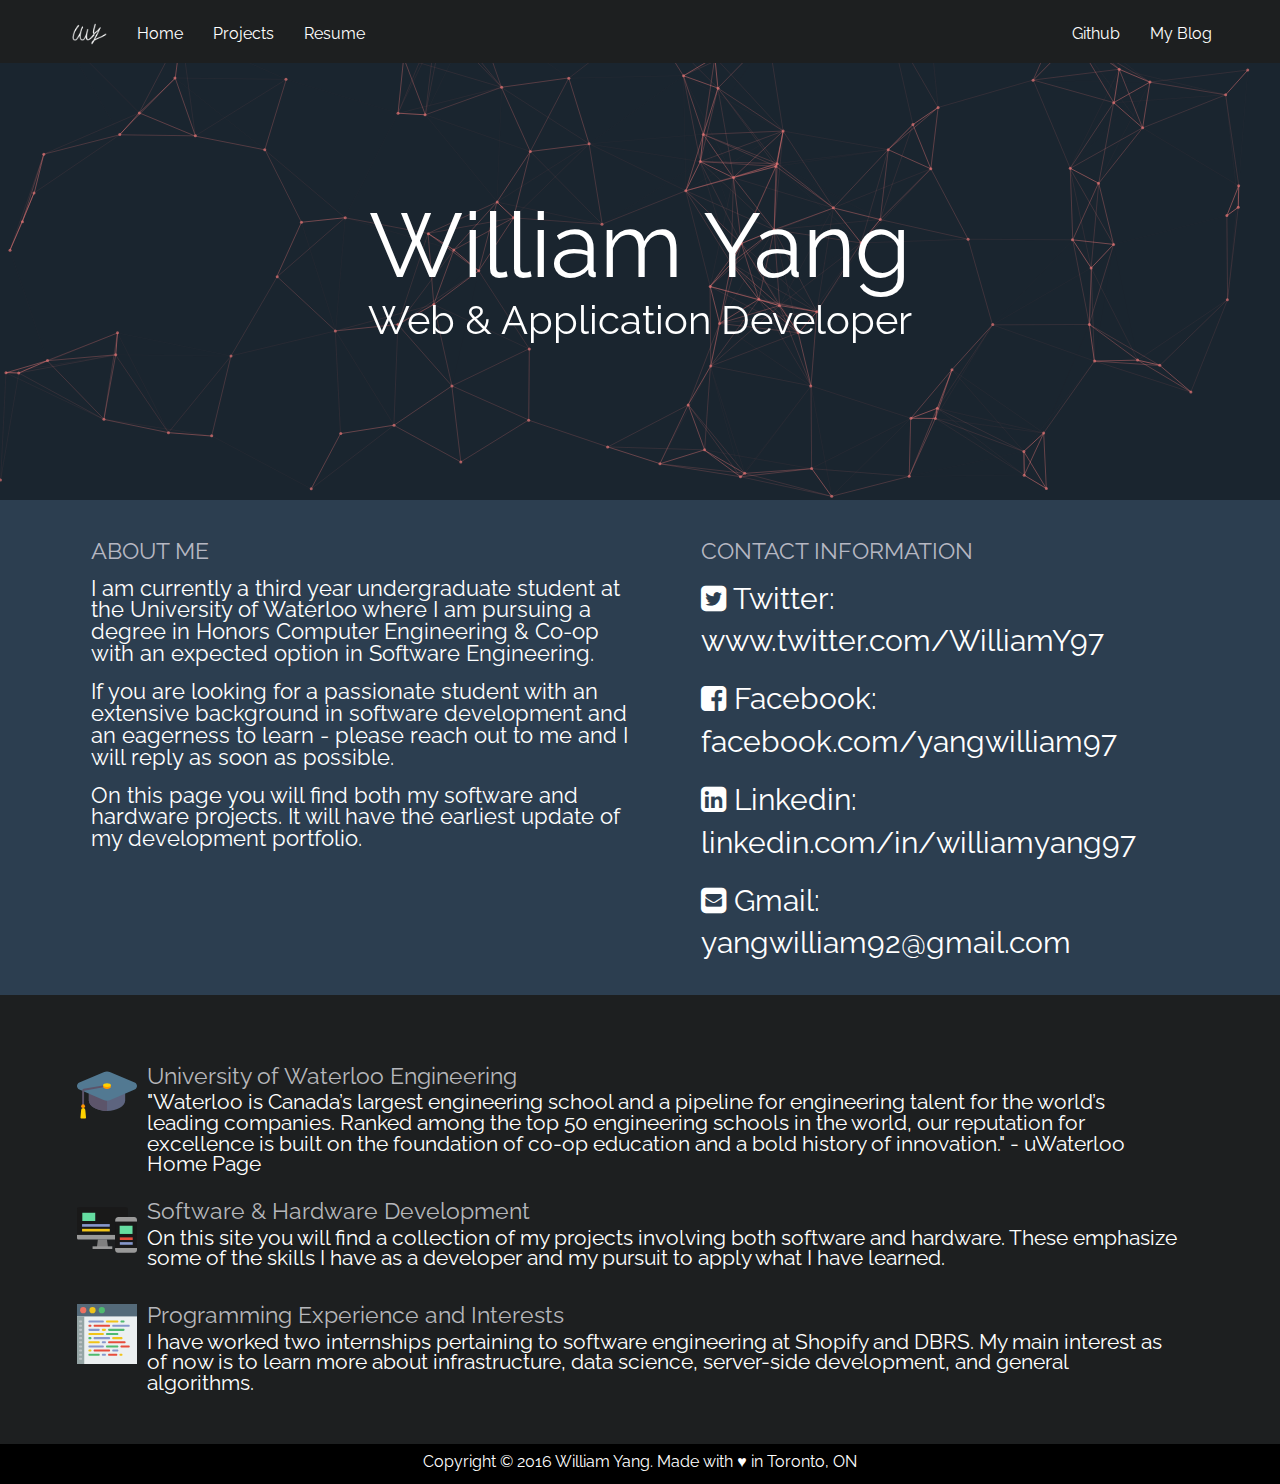
==== index.html @ 59d077de "Update index.html" ====
﻿<!DOCTYPE html>
<html lang="en">
  <head>
    <link rel='shortcut icon' href='../images/signature.ico' type='image/x-icon'/>
    <meta charset="utf-8">
    <title>William Yang</title>
    <meta name="viewport" content="width=device-width, initial-scale=1">
    <meta http-equiv="X-UA-Compatible" content="IE=edge" />
    <link rel="stylesheet" href="css/bootstrap.css" media="screen">
    <link rel="stylesheet" href="css/custom.min.css">
    <link rel="stylesheet" href="css/style.css">
    <link rel="stylesheet" href="css/reset.css">
    <link rel="stylesheet" href="css/main.css">
    <link rel="stylesheet" href="http://netdna.bootstrapcdn.com/font-awesome/4.1.0/css/font-awesome.min.css">
    <link href='https://fonts.googleapis.com/css?family=Roboto Condensed:700|Raleway|Lobster' rel='stylesheet' type='text/css'>
  </head>

  <body>

  <div class="navbar navbar-default navbar-fixed-top">
    <div class="container">
      <div class="navbar-header">
        <p class="navbar-brand signature"> <img style = "width:35px" src="images/signature24.png"> </p>
        <button class="navbar-toggle" type="button" data-toggle="collapse" data-target="#navbar-main">
          <span class="icon-bar"></span>
          <span class="icon-bar"></span>
          <span class="icon-bar"></span>
        </button>
      </div>

      <div class="navbar-collapse collapse" id="navbar-main">
        <ul class="nav navbar-nav">

          <li>
            <a href="index.html">Home</a>
          </li>
          <li>
            <a href="content-filter/index.html">Projects</a>
          </li>

          <li>
            <a href="resume/index.html">Resume</a>
          </li>

        </ul>

        <ul class="nav navbar-nav navbar-right">
          <li><a href="https://github.com/WilliamY97" target="_blank">Github</a></li>

          <li><a href="https://medium.com/@WilliamY97" target="_blank">My Blog</a></li>
        </ul>

      </div>
    </div>
  </div>

  <div id="particle-canvas">
    <div class = "intro">
      <h1>William Yang</h1>
      <h2>Web & Application Developer</h2>
    </div>
  </div>

  <div style="position:center;" class="myrow">
    <div id="box1">
      <h2 class = "media-heading">ABOUT ME</h2>
    </div>

    <div id="box1">
      <h2 class = "media-heading">CONTACT INFORMATION</h2>
    </div>

    <div id="box2">
      <p style="font-size:2.43vmin">I am currently a third year undergraduate student at the University of Waterloo where I am pursuing a degree in Honors Computer Engineering & Co-op with an expected option in Software Engineering.</p>
      <br>
      <p style="font-size:2.43vmin;">If you are looking for a passionate student with an extensive background in software development and an eagerness to learn - please reach out to me and I will reply as soon as possible. </p>
      <br>
      <p style="font-size:2.43vmin;">On this page you will find both my software and hardware projects. It will have the earliest update of my development portfolio.</p>
    </div>

    <div id="box3">
    <span style="font-size:3.3vmin;" class="icon-list"> <i class="fa fa-twitter-square"></i> Twitter: <a href = "http://www.twitter.com/WilliamY97"> www.twitter.com/WilliamY97 </a> </span>
    <br>
    <br>
    <span style="font-size:3.3vmin;" class="icon-list"> <i class="fa fa-facebook-square"></i> Facebook: <a href = "http://www.facebook.com/yangwilliam97"> facebook.com/yangwilliam97 </a> </span>
    <br>
    <br>

    <span style="font-size:3.3vmin;" class="icon-list"> <i class="fa fa-linkedin-square"></i> Linkedin: <a href = "https://ca.linkedin.com/in/williamyang97"> linkedin.com/in/williamyang97 </a> </span>
    <br>
    <br>
    <span style="font-size:3.3vmin;" class="icon-list"> <i class="fa fa-envelope-square"></i> Gmail: <a href = "mailto:yangwilliam92@gmail.com">yangwilliam92@gmail.com</span>
    
  </div>

</div>

<div class="front3">
  <div style = " padding-top:5px" class="media">
     <a class="pull-left" href="#">
        <img class="medias" src="images/education.svg"
        alt="Media Object">
     </a>
     <div class="media-body">
        <h4 class="media-heading">University of Waterloo Engineering</h4>
        <p style="font-size:2.3vmin">"Waterloo is Canada’s largest engineering school and a pipeline for engineering talent for the world’s leading companies. Ranked among the top 50 engineering schools in the world, our reputation for excellence is built on the foundation of co-op education and a bold history of innovation." - uWaterloo Home Page </p>
     </div>
  </div>

  <div style = " padding-top:10px;" class="media">
     <a class="pull-left" href="#">
        <img class="medias" src="images/screen.svg"
        alt="Media Object">
     </a>
     <div  class="media-body">
        <h4 class="media-heading">Software & Hardware Development</h4>
        <p style="font-size:2.3vmin"> On this site you will find a collection of my projects involving both software and hardware. These emphasize some of the skills I have as a developer and my pursuit to apply what I have learned.</p>
        <div class="media">
        </div>
     </div>

  </div>

  <div style = "padding-top:5px" class="media">
     <a class="pull-left" href="#">
        <img class="medias" src="images/code.svg"
        alt="Media Object">
     </a>
     <div class="media-body">
        <h4 class="media-heading">Programming Experience and Interests</h4>
        <p style="font-size:2.3vmin">I have worked two internships pertaining to software engineering at Shopify and DBRS. My main interest as of now is to learn more about infrastructure, data science, server-side development, and general algorithms.</p>
     </div>
  </div>
</div>

<footer class="bs-docs-footer" role="contentinfo"> 
  <center>
      <p> Copyright © 2016 William Yang. Made with ♥ in Toronto, ON </p>
  </center>
</footer>

  </body>

  <script src="https://code.jquery.com/jquery-1.10.2.min.js"></script>
  <script src="js/bootstrap.min.js"></script>
  <script src='js/particles.js'></script>
  <script src="js/index.js"></script>
  <script src="js/prefixfree.min.js"></script>

</html>
---- css/custom.min.css ----
body{padding-top:50px}body>.navbar{-webkit-transition:background-color .3s ease-in;transition:background-color .3s ease-in}@media (min-width:768px){body>.navbar-transparent{background-color:transparent}body>.navbar-transparent .navbar-nav>.open>a{background-color:transparent!important}}#home{padding-top:0}#home .navbar-brand{padding:13.5px 15px 12.5px}#home .navbar-brand>img{display:inline;margin:0 10px;height:100%}#banner{min-height:300px;border-bottom:none}.table-of-contents{margin-top:1em}.page-header h1{font-size:4em}.bs-docs-section{margin-top:6em}.bs-docs-section h1{padding-top:100px}.bs-component{position:relative}.bs-component .modal{position:relative;top:auto;right:auto;left:auto;bottom:auto;z-index:1;display:block}.bs-component .modal-dialog{width:90%}.bs-component .popover{position:relative;display:inline-block;width:220px;margin:20px}#source-button{position:absolute;top:0;right:0;z-index:100;font-weight:700}.nav-tabs{margin-bottom:15px}.progress{margin-bottom:10px}footer{margin:5em 0}footer li{float:left;margin-right:1.5em;margin-bottom:1.5em}footer p{clear:left;margin-bottom:0}.splash{padding:9em 0 2em;background-color:#141d27;background-image:url(../img/bg.jpg);background-size:cover;background-attachment:fixed;color:#fff;text-align:center}.splash .logo{width:160px}.splash h1{font-size:3em}.splash #social{margin:2em 0}.splash .alert{margin:2em 0}.section-tout{padding:4em 0 3em;border-bottom:1px solid rgba(0,0,0,.05);background-color:#eaf1f1}.section-tout .fa{margin-right:.5em}.section-tout p{margin-bottom:3em}.section-preview{padding:4em 0 4em}.section-preview .preview{margin-bottom:4em;background-color:#eaf1f1}.section-preview .preview .image{position:relative}.section-preview .preview .image:before{box-shadow:inset 0 0 0 1px rgba(0,0,0,.1);position:absolute;top:0;left:0;width:100%;height:100%;content:"";pointer-events:none}.section-preview .preview .options{padding:1em 2em 2em;border:1px solid rgba(0,0,0,.05);border-top:none;text-align:center}.section-preview .preview .options p{margin-bottom:2em}.section-preview .dropdown-menu{text-align:left}.section-preview .lead{margin-bottom:2em}@media (max-width:767px){.section-preview .image img{width:100%}}.sponsor #carbonads{max-width:240px;margin:0 auto}.sponsor .carbon-text{display:block;margin-top:1em;font-size:12px}.sponsor .carbon-poweredby{float:right;margin-top:1em;font-size:10px}@media (max-width:767px){.splash{padding-top:4em}.splash .logo{width:100px}.splash h1{font-size:2em}#banner{margin-bottom:2em;text-align:center}}
---- css/style.css ----
body {
    font-family: "Roboto", sans-serif;
    font-weight: 300;
}

.title-logo {
    width: 160px;
    height: 170px;
}

.box2 p{
font-size:2.7vmin;

}

hr {
    background: #bcbbbb;
    border: 0;
    height: 2px;
}

.title-logo {
    margin-top: 20px;
}

.title-super {
    font-size: 80px;
}

.text-uppercase {
    margin-bottom: 5px;
}

.col-md-4 {
    margin-bottom: 10px;
}

.text-muted {
    color: #bcbbbb;
}

.text-thin {
    font-weight: 100;
}

@media screen and (max-width:750px) {
    .title-logo {
        width: 100px;
        height: 100px;
    }

    .title-super {
        font-size: 30px;
    }

    .text-muted {
        text-align: center;
        font-size: 20px;
    }

    .subtitle {
        font-size: 12px;
    }

    .text-uppercase {
        font-size: 15px;
    }

    a {
        font-size: 12px;
    }
}

@media screen and (max-width:320px) {
    .subtitle {
        font-size: 10px;
    }
}

.jumbotron {
    padding: 20px;
    border-radius:0px;
}

.front {
height:500px;
text-align: center;
background-size: cover;
padding-top:140px;

background-image: url(../images/pattern.svg); 
background-repeat: no-repeat;
margin-bottom:0px;
}

.front h1 {
    
    font-size:90px ;
    font-family:Roboto Condensed;
}

.front h2 {
    font-size:40px;
    font-family:Roboto Condensed;

}

.front2 {

    background-color: #2c3e50;
    width:100%;
    margin-bottom:0px;
    color: white;
    padding:40px;
    font-family:Raleway;
    overflow: auto;
        margin-left:auto;
    margin-right:auto;
}

.front2 p {
    font-size: 2.3em;

}

.front2 h1 {
    font-size:40px;
    color : #B6B7BB;
}

html {

    height:1300px;
}

.navbar-default {
    background-color: #1D1F20;
        font-family:Roboto Condensed;
z-index:80;
}

#particle-canvas {
  height:500px;
  padding-bottom:0px;
  padding-top:0px;
}

.medias{
    width: 60px;
    height: 60px;

}

.intro {
  font-family:Raleway;
  position:relative;
  left: 0;
  top: 40%;
  padding: 0 20px;
  width: 100%;
  color:white;
  text-align: center;
      z-index:60;
}

.intro h1 {
    font-size:90px ;
    
}

.intro h2 {
    margin-top:10px;
    font-size:40px;

}

.front3 {
    background-color: #1D1F20;
    margin-bottom:0px;
        color: white;
    font-family:Raleway;
    padding-top: 50px;
    padding-bottom: 50px;
    padding-left:6%;
    padding-right:8%;
}

.front3 p {
    font-size:60px;
}

.front3 h3 {
    font-size:40px;
    padding-top:10px;
    padding-bottom:10px;
    color : #B6B7BB;

}

.signature{
    font-family: lobster;
    font-size:20px;
}

.icon-list {
font-size:35px;
line-height: 1.42857143;
}

canvas {
bottom:140px;
}

.about-me{
    line-height: 2.5em;
}

.about-me p {
    font-size: 2.5em;

}

.contact{
    font-size: 2.5em;
}

.contact div {
    line-height: 2.5em;
}

footer {

background-color:black;
height:40px;
color:white;
font-family: Raleway;
margin-bottom: 0;
overflow: hidden;

}

.bs-docs-footer {
color:white;
font-family: Raleway;
    padding:10px;

}

h4 {

color: #B6B7BB;

}

@media screen and (max-width:390px) {

.intro h2 {
    font-size:28px;
}

canvas {
    bottom:180px;
}

}


@media screen and (max-width:600px) {

.aboutfont{
font-size:2.7vmin;
}

.intro h1 {
    font-size:30px;
}

canvas {
    bottom:120px;
}

}

@media screen and (max-width:1900px) {

.aboutfont{
font-size:2.7vmin;
}

}


@media screen and (max-width:1880px) {

.front2 p {
    font-size:4.3vmin;
}

}


@media screen and (max-width:1345px) {

.front2 p {
    font-size:3.9vmin;
}

}

@media screen and (max-width:1203px) {

.front2 p {
    font-size:3.5vmin;
}

}

html {
    max-height:100%;

}
---- css/main.css ----
.navbar{
  border-radius: 0 !important;
  font-family: "Raleway";
  margin-bottom: 0;
  padding-top: 3px;
  padding-left: 3px;
}

.myrow {
    background-color: #2c3e50;
    width:100%;
    height: auto;
    color: white;
    padding:30px;
    z-index:90;
    font-family:Raleway;
    overflow: auto;
    overflow-x: hidden; // hide horizontal
}

.media-heading {
  font-size: 2.5vmin;

}

.icon-list{
  font-size: 3.6vmin;

}

#box1{
    font-family: "Raleway";
    color: #B6B7C2;
    padding-top: 10px;
    min-width:50%;
    float:left;
    height: auto;
    padding-left: 5%;

}

#box2{
    font-family: "Raleway";
    color:white;
    width: 50%;
    float:left;
    height: auto;
    padding-top: 10px;
    padding-left: 5%;
}

#box3{
  font-family: "Raleway";
  color:white;
  width: 45%;
  float:left;
  padding-top: 10px;
  padding-left: 5%;
}

#box4{
  background: white;
  color: black;
  padding-top:20px;
  padding-left: 5.5%;
  padding-right: 7%;
  height: auto;
  width:100%;
  color: white;
  background: linear-gradient(
      rgba(240, 228, 255, 0.60),
      rgba(240, 228, 255, 0.40)
    ), url(../img/a2.png);

}



}

.nav{
padding-left: 10px;
padding-top:  3px;
}




#bar1 {
    background: black;
    padding-top:100px;
    text-align:center;
    background-attachment: relative;
    background-position: center center;
    min-height: 400px;
    width: 100%;
}

#picture {
    display:inline-block;


}

#headerwrap h1{
font-family: "Lobster";
    font-weight: 500;
    color: #F0E4FF;
    font-size: 80px;
}

p.subname{
font-family: "Raleway";
    margin-left: 4px;
    color: white;
    font-size: 30px;

}

a {
color: white;


}

a:hover {
  color: #18bc9c;
  text-decoration: none;

}

.bigwrap{
  min-width: 1200px;
  margin: 0 auto;
}

#foot{
  color: gray;
  background-color: #222;
  border-color: white;
	padding-right:30px;
	text-align:center;
  padding-top:10px;
	height: 40px;
	width: 100%;
}
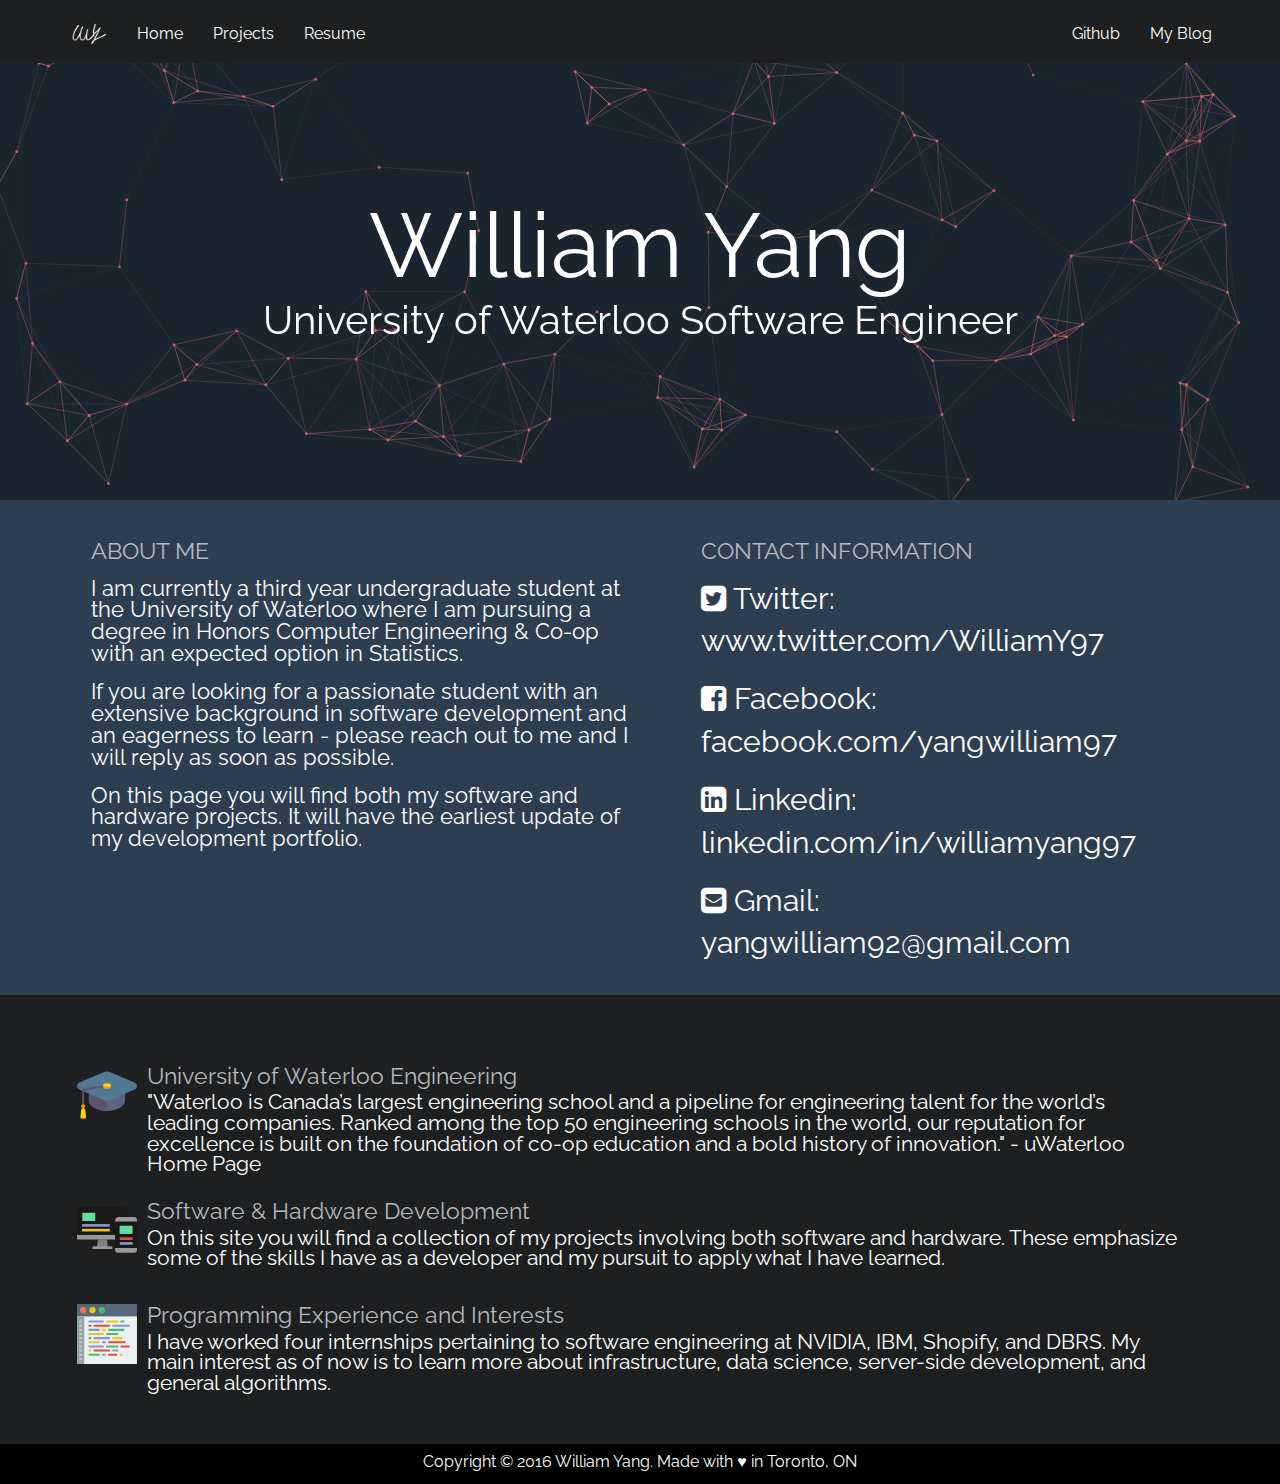
==== commit 4b8a6f40: "Update index.html" ====
--- a/index.html
+++ b/index.html
@@ -57,7 +57,7 @@
   <div id="particle-canvas">
     <div class = "intro">
       <h1>William Yang</h1>
-      <h2>Web & Application Developer</h2>
+      <h2>University of Waterloo Software Engineer</h2>
     </div>
   </div>
 
@@ -71,7 +71,7 @@
     </div>
 
     <div id="box2">
-      <p style="font-size:2.43vmin">I am currently a third year undergraduate student at the University of Waterloo where I am pursuing a degree in Honors Computer Engineering & Co-op with an expected option in Software Engineering.</p>
+      <p style="font-size:2.43vmin">I am currently a third year undergraduate student at the University of Waterloo where I am pursuing a degree in Honors Computer Engineering & Co-op with an expected option in Statistics.</p>
       <br>
       <p style="font-size:2.43vmin;">If you are looking for a passionate student with an extensive background in software development and an eagerness to learn - please reach out to me and I will reply as soon as possible. </p>
       <br>
@@ -128,7 +128,7 @@
      </a>
      <div class="media-body">
         <h4 class="media-heading">Programming Experience and Interests</h4>
-        <p style="font-size:2.3vmin">I have worked two internships pertaining to software engineering at Shopify and DBRS. My main interest as of now is to learn more about infrastructure, data science, server-side development, and general algorithms.</p>
+        <p style="font-size:2.3vmin">I have worked four internships pertaining to software engineering at NVIDIA, IBM, Shopify, and DBRS. My main interest as of now is to learn more about infrastructure, data science, server-side development, and general algorithms.</p>
      </div>
   </div>
 </div>
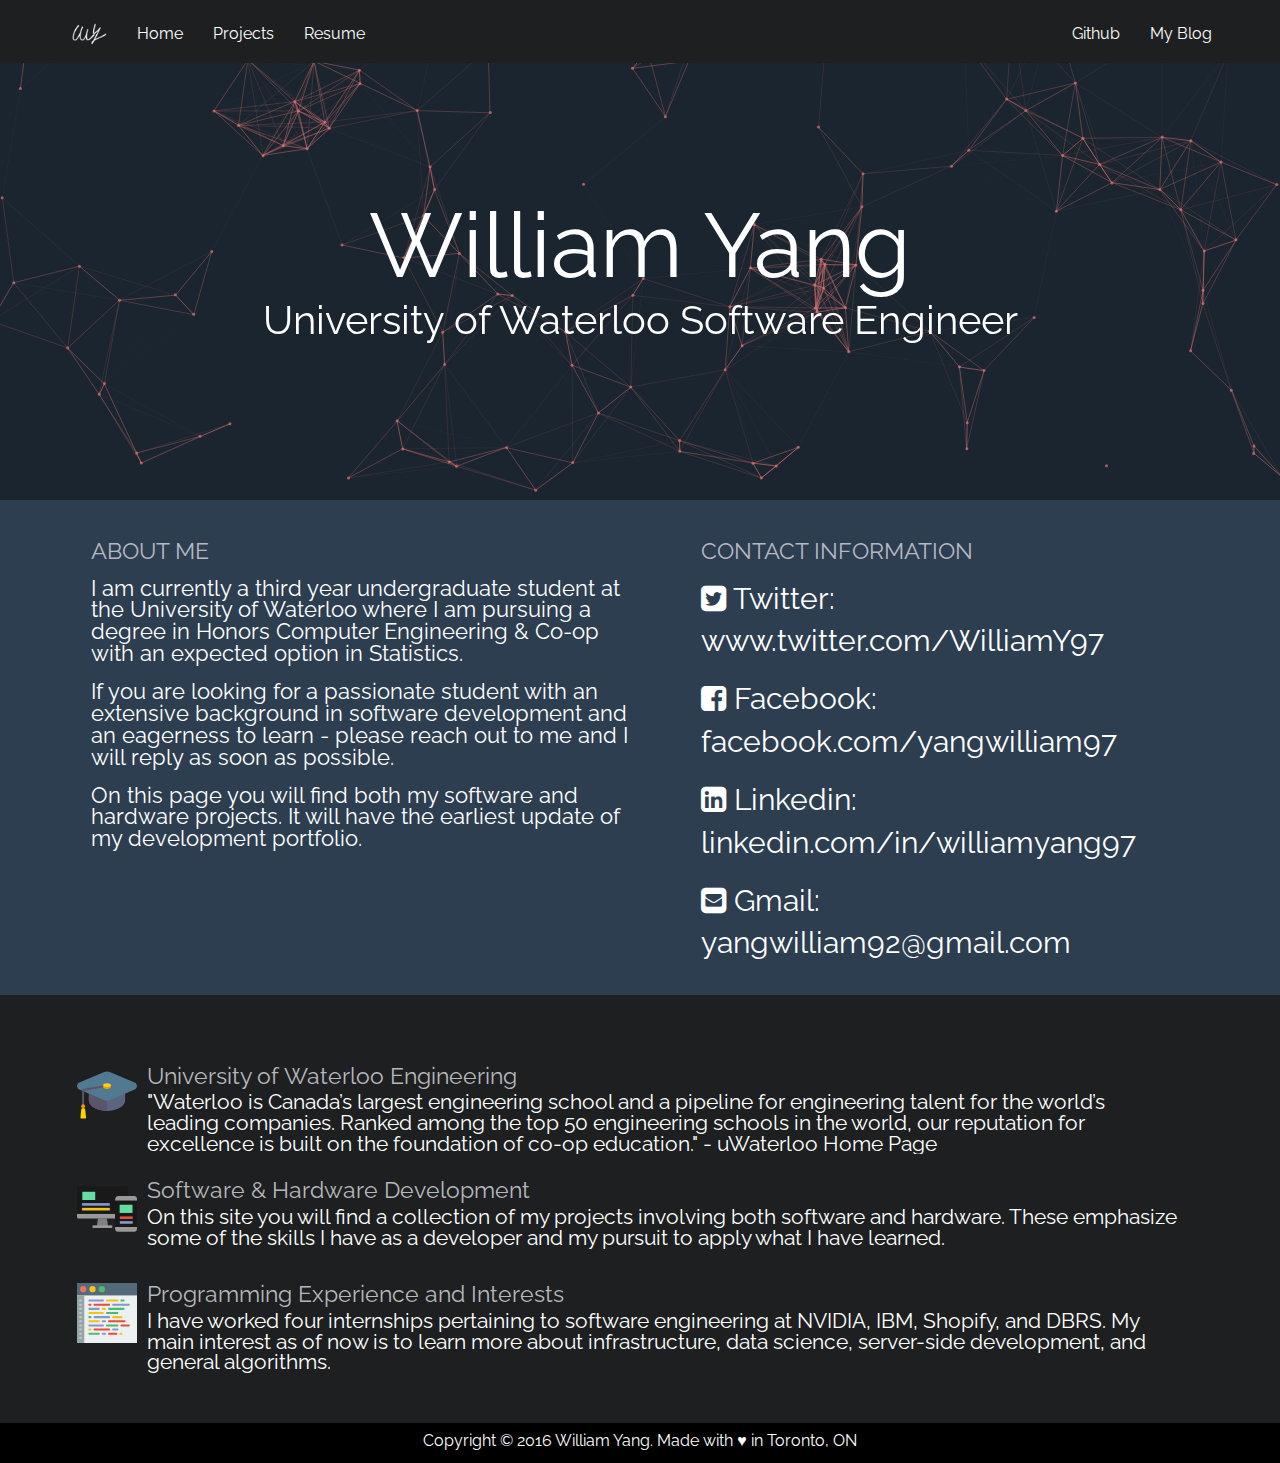
==== commit cba51da6: "Update index.html" ====
--- a/index.html
+++ b/index.html
@@ -103,7 +103,7 @@
      </a>
      <div class="media-body">
         <h4 class="media-heading">University of Waterloo Engineering</h4>
-        <p style="font-size:2.3vmin">"Waterloo is Canada’s largest engineering school and a pipeline for engineering talent for the world’s leading companies. Ranked among the top 50 engineering schools in the world, our reputation for excellence is built on the foundation of co-op education and a bold history of innovation." - uWaterloo Home Page </p>
+        <p style="font-size:2.3vmin">"Waterloo is Canada’s largest engineering school and a pipeline for engineering talent for the world’s leading companies. Ranked among the top 50 engineering schools in the world, our reputation for excellence is built on the foundation of co-op education." - uWaterloo Home Page </p>
      </div>
   </div>
 
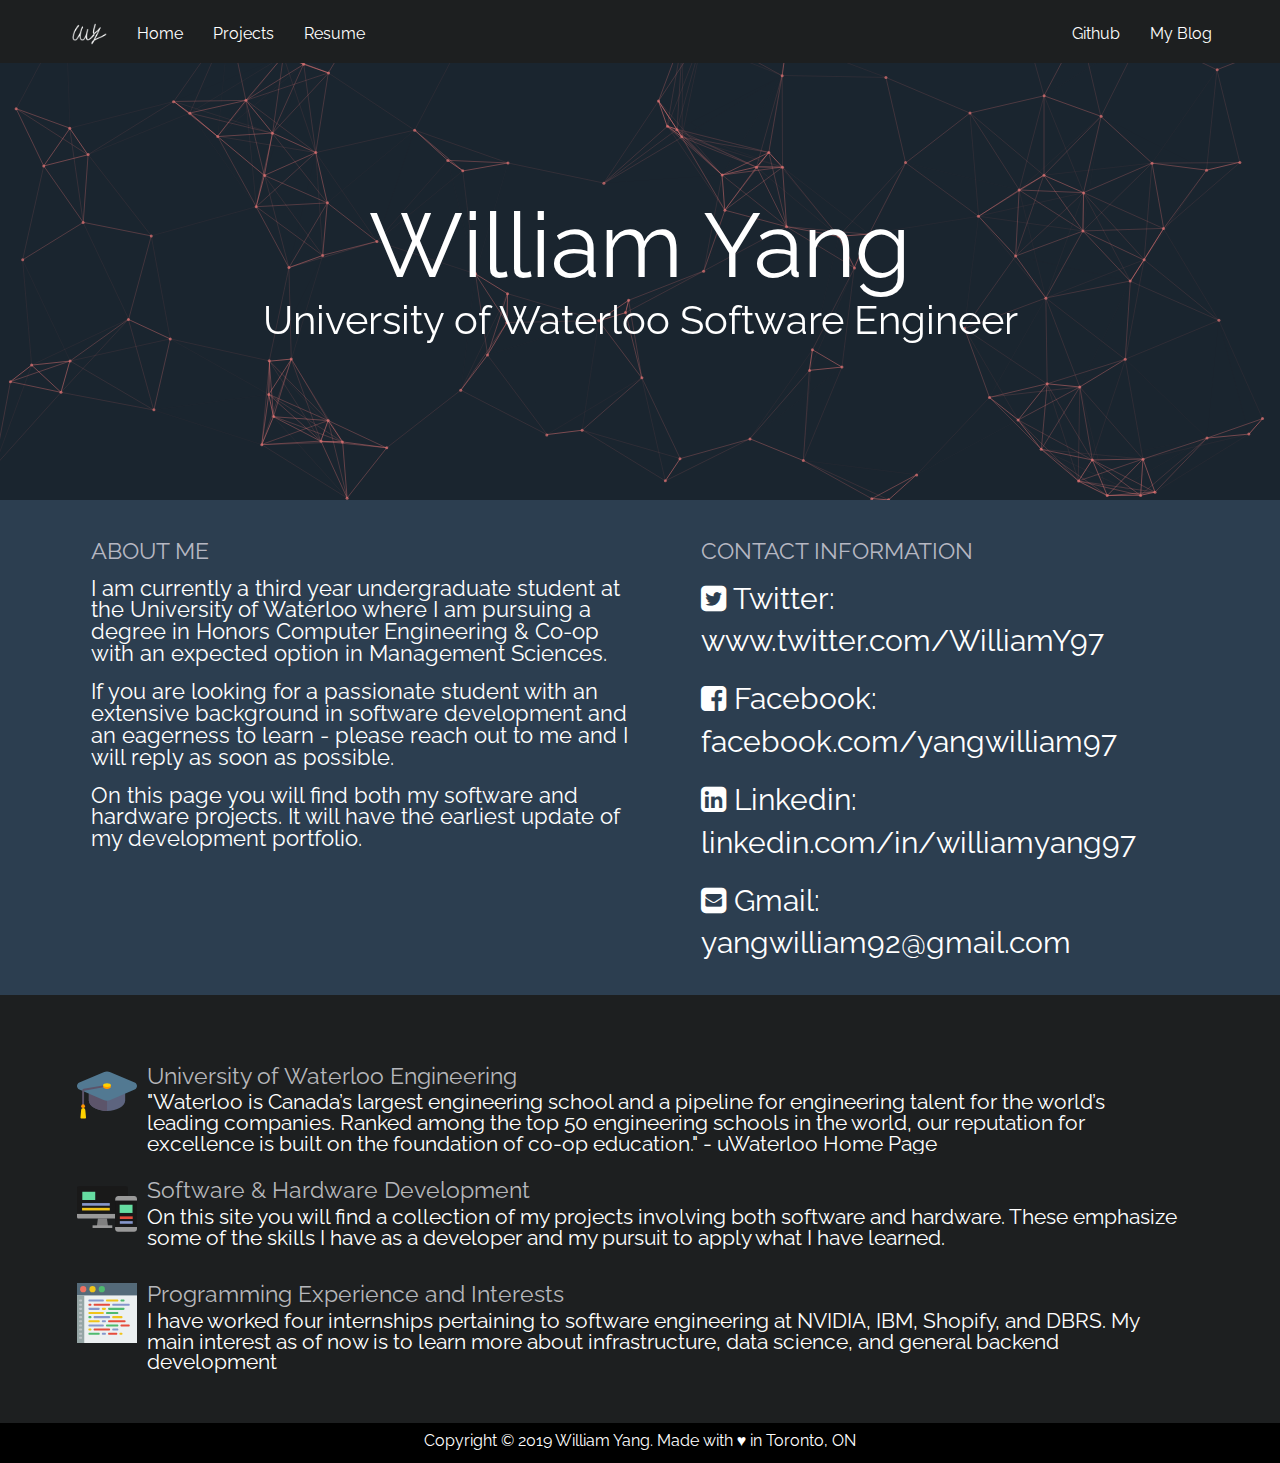
==== commit 0993a44d: "Update index.html" ====
--- a/index.html
+++ b/index.html
@@ -71,7 +71,7 @@
     </div>
 
     <div id="box2">
-      <p style="font-size:2.43vmin">I am currently a third year undergraduate student at the University of Waterloo where I am pursuing a degree in Honors Computer Engineering & Co-op with an expected option in Statistics.</p>
+      <p style="font-size:2.43vmin">I am currently a third year undergraduate student at the University of Waterloo where I am pursuing a degree in Honors Computer Engineering & Co-op with an expected option in Management Sciences.</p>
       <br>
       <p style="font-size:2.43vmin;">If you are looking for a passionate student with an extensive background in software development and an eagerness to learn - please reach out to me and I will reply as soon as possible. </p>
       <br>
@@ -128,14 +128,14 @@
      </a>
      <div class="media-body">
         <h4 class="media-heading">Programming Experience and Interests</h4>
-        <p style="font-size:2.3vmin">I have worked four internships pertaining to software engineering at NVIDIA, IBM, Shopify, and DBRS. My main interest as of now is to learn more about infrastructure, data science, server-side development, and general algorithms.</p>
+        <p style="font-size:2.3vmin">I have worked four internships pertaining to software engineering at NVIDIA, IBM, Shopify, and DBRS. My main interest as of now is to learn more about infrastructure, data science, and general backend development</p>
      </div>
   </div>
 </div>
 
 <footer class="bs-docs-footer" role="contentinfo"> 
   <center>
-      <p> Copyright © 2016 William Yang. Made with ♥ in Toronto, ON </p>
+      <p> Copyright © 2019 William Yang. Made with ♥ in Toronto, ON </p>
   </center>
 </footer>
 
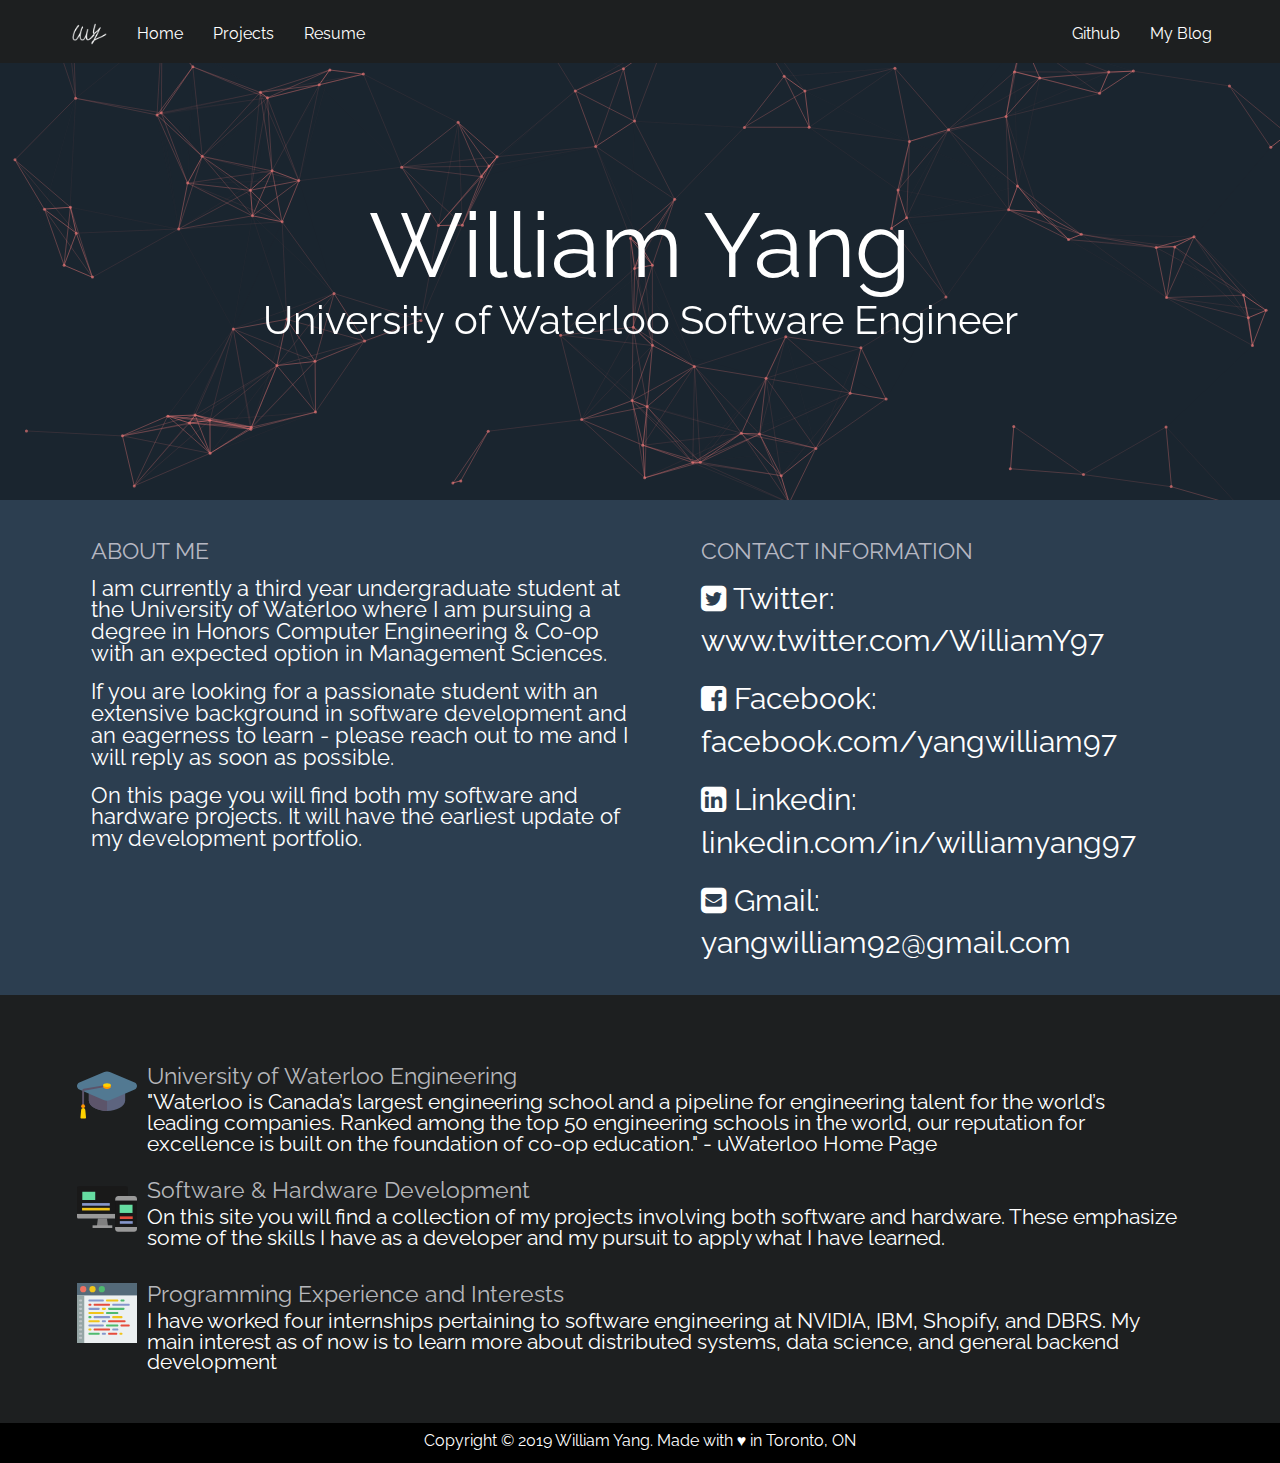
==== commit 295343ec: "Update index.html" ====
--- a/index.html
+++ b/index.html
@@ -128,7 +128,7 @@
      </a>
      <div class="media-body">
         <h4 class="media-heading">Programming Experience and Interests</h4>
-        <p style="font-size:2.3vmin">I have worked four internships pertaining to software engineering at NVIDIA, IBM, Shopify, and DBRS. My main interest as of now is to learn more about infrastructure, data science, and general backend development</p>
+        <p style="font-size:2.3vmin">I have worked four internships pertaining to software engineering at NVIDIA, IBM, Shopify, and DBRS. My main interest as of now is to learn more about distributed systems, data science, and general backend development</p>
      </div>
   </div>
 </div>
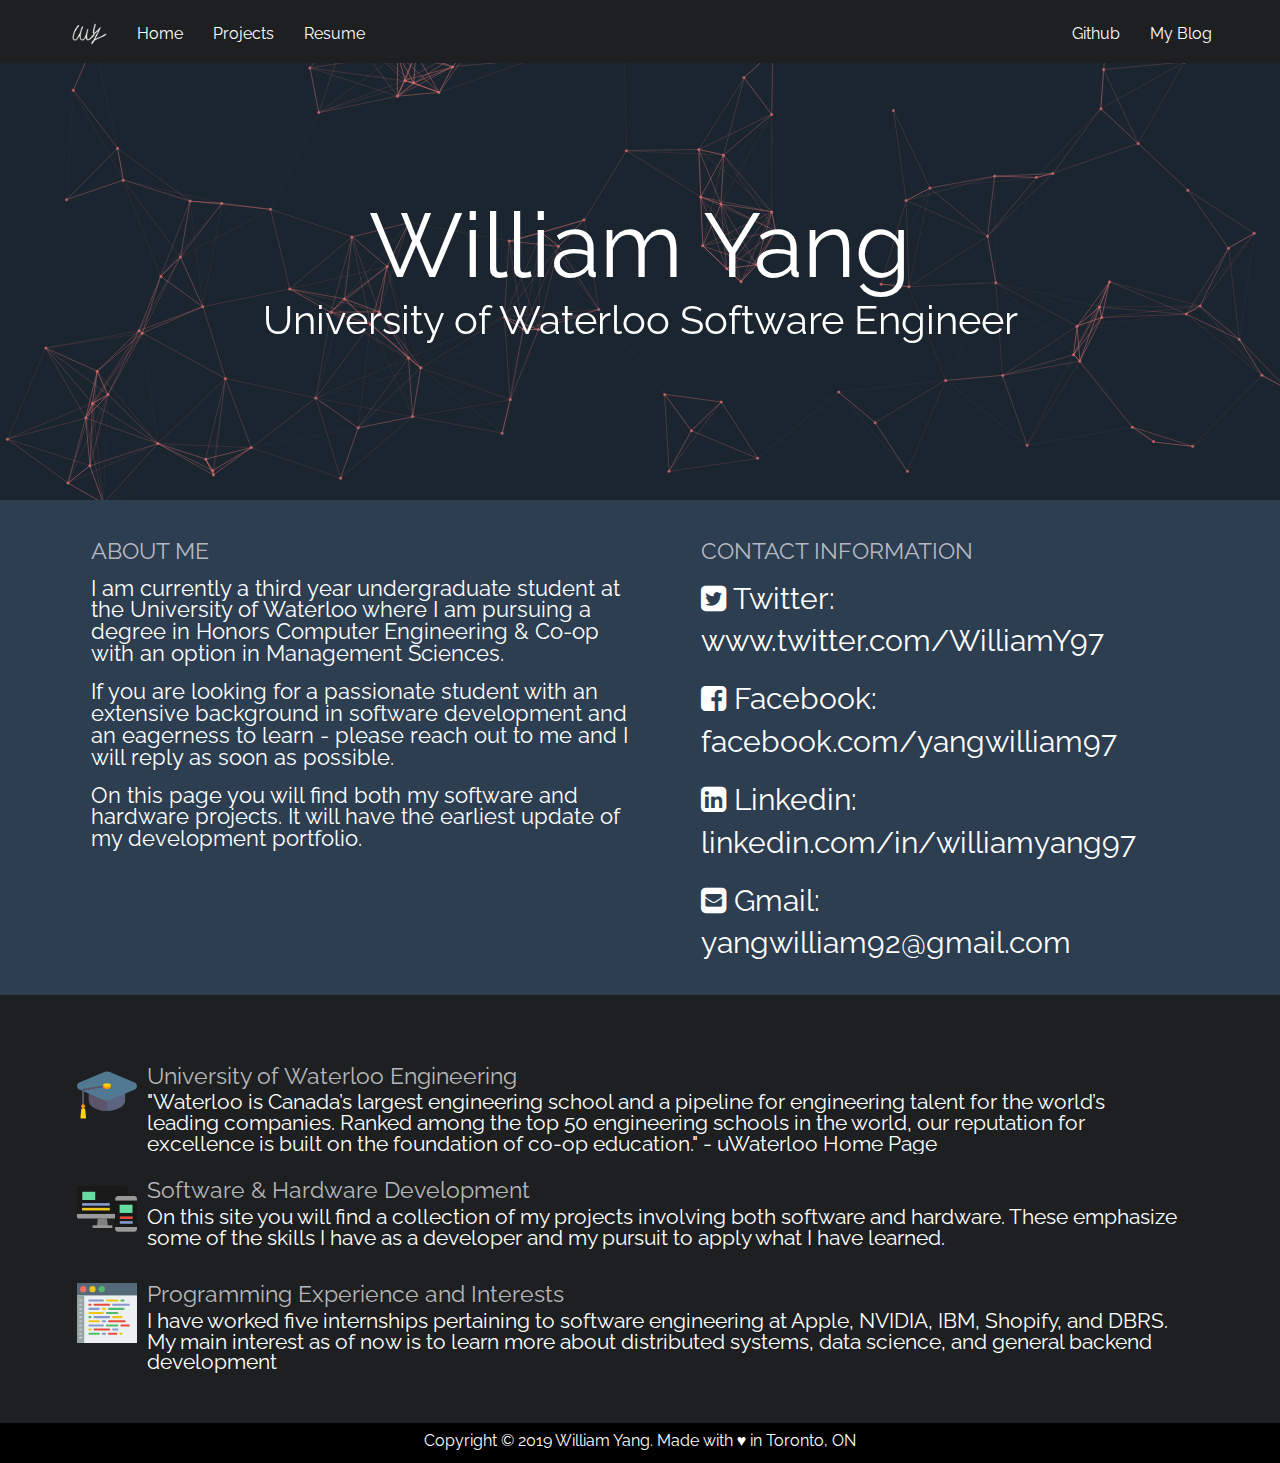
==== commit e3a525f1: "Update index.html" ====
--- a/index.html
+++ b/index.html
@@ -71,7 +71,7 @@
     </div>
 
     <div id="box2">
-      <p style="font-size:2.43vmin">I am currently a third year undergraduate student at the University of Waterloo where I am pursuing a degree in Honors Computer Engineering & Co-op with an expected option in Management Sciences.</p>
+      <p style="font-size:2.43vmin">I am currently a third year undergraduate student at the University of Waterloo where I am pursuing a degree in Honors Computer Engineering & Co-op with an option in Management Sciences.</p>
       <br>
       <p style="font-size:2.43vmin;">If you are looking for a passionate student with an extensive background in software development and an eagerness to learn - please reach out to me and I will reply as soon as possible. </p>
       <br>
@@ -128,7 +128,7 @@
      </a>
      <div class="media-body">
         <h4 class="media-heading">Programming Experience and Interests</h4>
-        <p style="font-size:2.3vmin">I have worked four internships pertaining to software engineering at NVIDIA, IBM, Shopify, and DBRS. My main interest as of now is to learn more about distributed systems, data science, and general backend development</p>
+        <p style="font-size:2.3vmin">I have worked five internships pertaining to software engineering at Apple, NVIDIA, IBM, Shopify, and DBRS. My main interest as of now is to learn more about distributed systems, data science, and general backend development</p>
      </div>
   </div>
 </div>
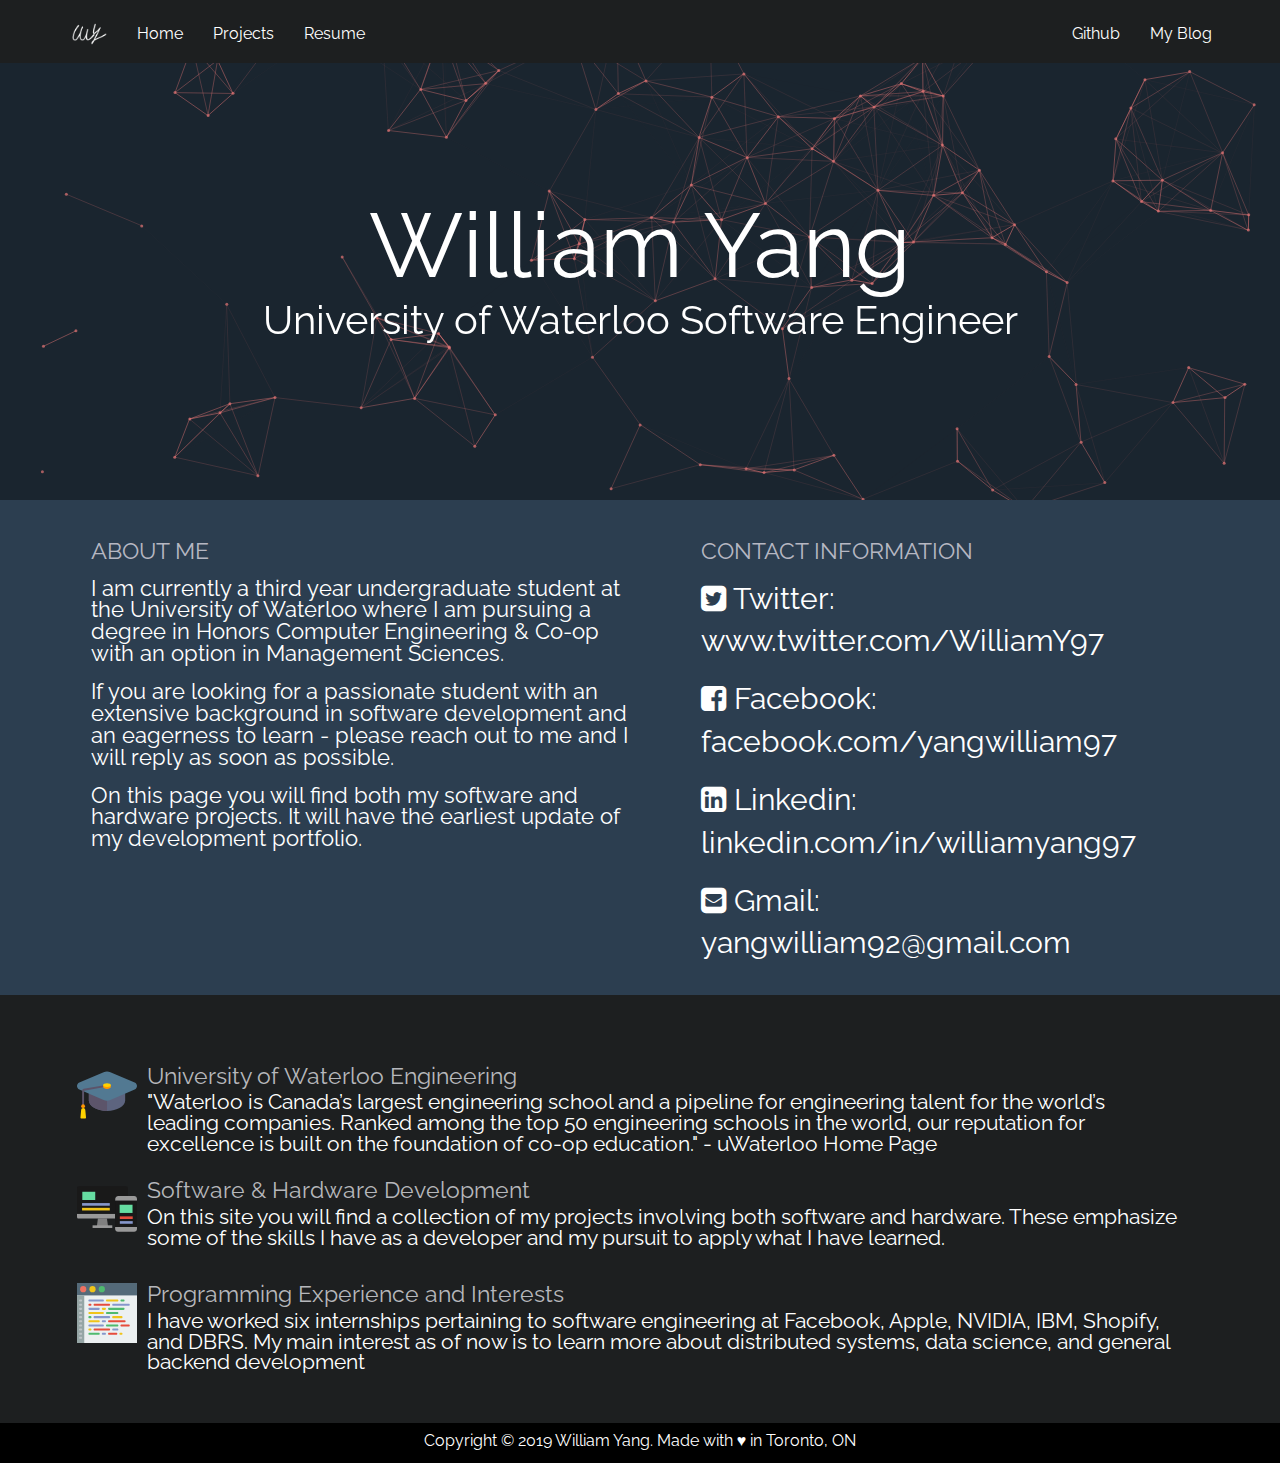
==== commit 387577f1: "Update index.html" ====
--- a/index.html
+++ b/index.html
@@ -128,7 +128,7 @@
      </a>
      <div class="media-body">
         <h4 class="media-heading">Programming Experience and Interests</h4>
-        <p style="font-size:2.3vmin">I have worked five internships pertaining to software engineering at Apple, NVIDIA, IBM, Shopify, and DBRS. My main interest as of now is to learn more about distributed systems, data science, and general backend development</p>
+        <p style="font-size:2.3vmin">I have worked six internships pertaining to software engineering at Facebook, Apple, NVIDIA, IBM, Shopify, and DBRS. My main interest as of now is to learn more about distributed systems, data science, and general backend development</p>
      </div>
   </div>
 </div>
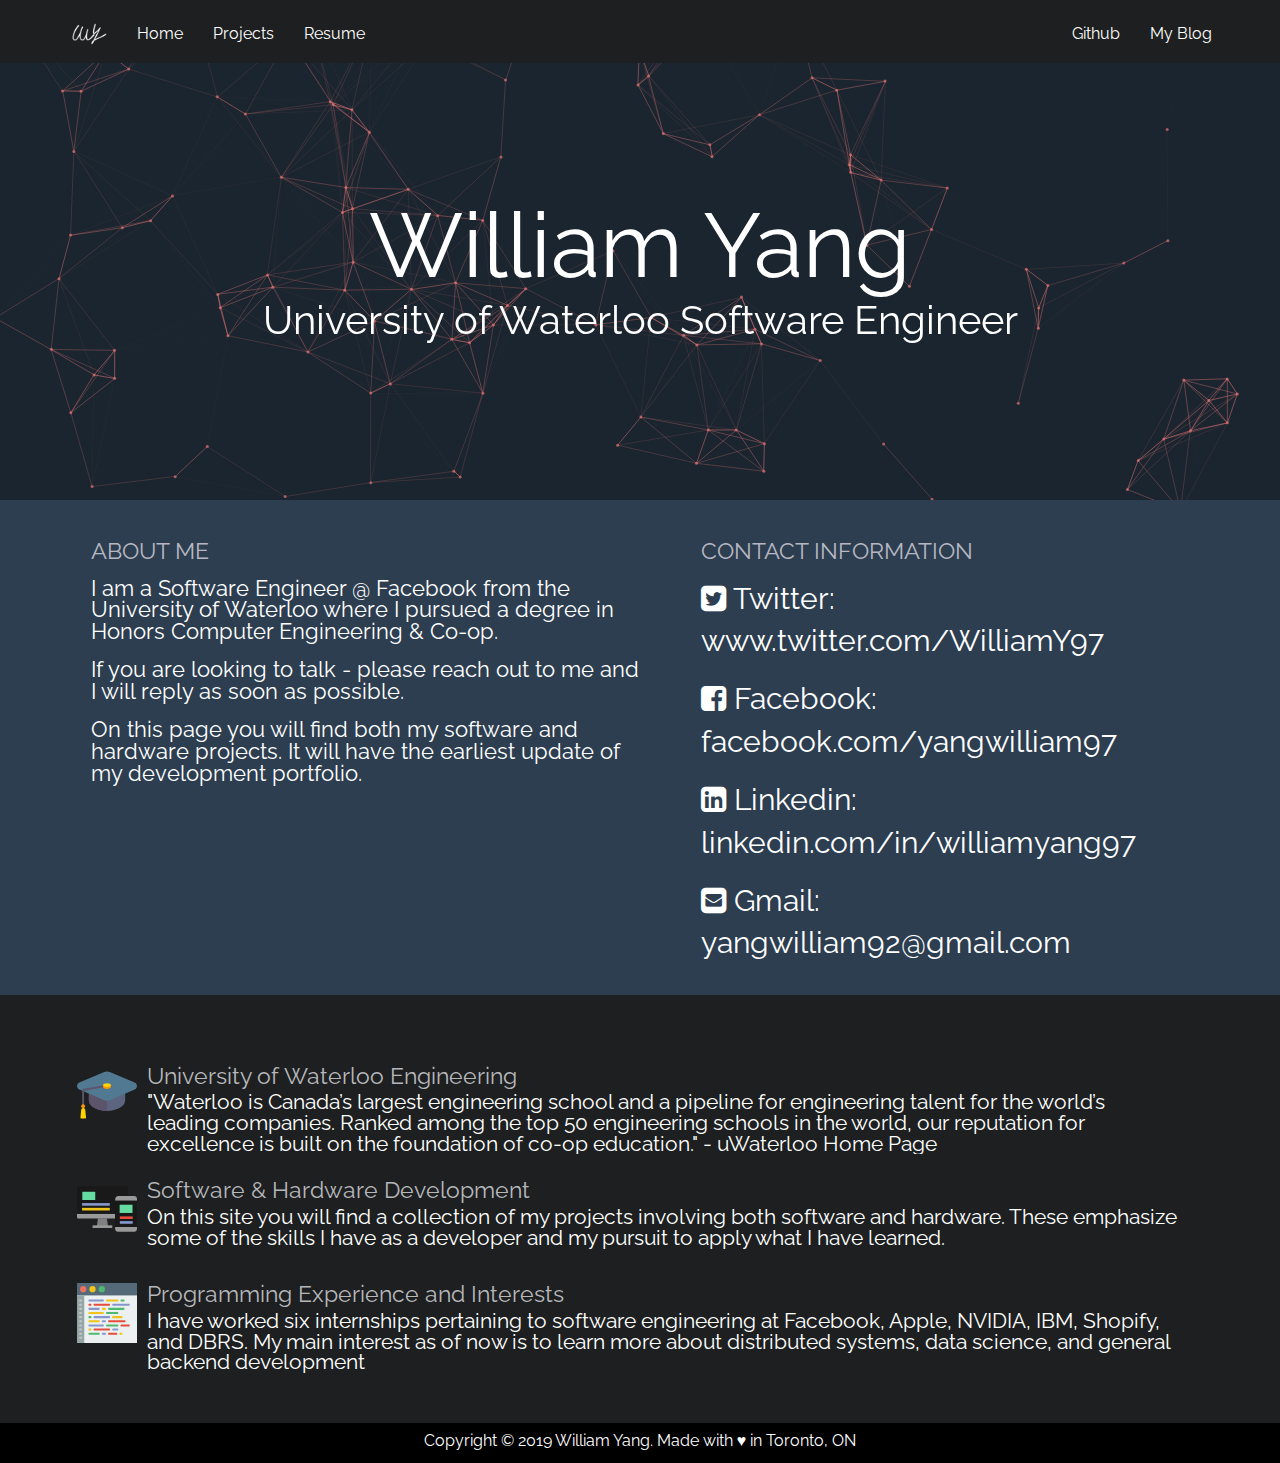
==== commit 4d82d49c: "Update index.html" ====
--- a/index.html
+++ b/index.html
@@ -71,9 +71,9 @@
     </div>
 
     <div id="box2">
-      <p style="font-size:2.43vmin">I am currently a third year undergraduate student at the University of Waterloo where I am pursuing a degree in Honors Computer Engineering & Co-op with an option in Management Sciences.</p>
+      <p style="font-size:2.43vmin">I am a Software Engineer @ Facebook from the University of Waterloo where I pursued a degree in Honors Computer Engineering & Co-op.</p>
       <br>
-      <p style="font-size:2.43vmin;">If you are looking for a passionate student with an extensive background in software development and an eagerness to learn - please reach out to me and I will reply as soon as possible. </p>
+      <p style="font-size:2.43vmin;">If you are looking to talk - please reach out to me and I will reply as soon as possible. </p>
       <br>
       <p style="font-size:2.43vmin;">On this page you will find both my software and hardware projects. It will have the earliest update of my development portfolio.</p>
     </div>
